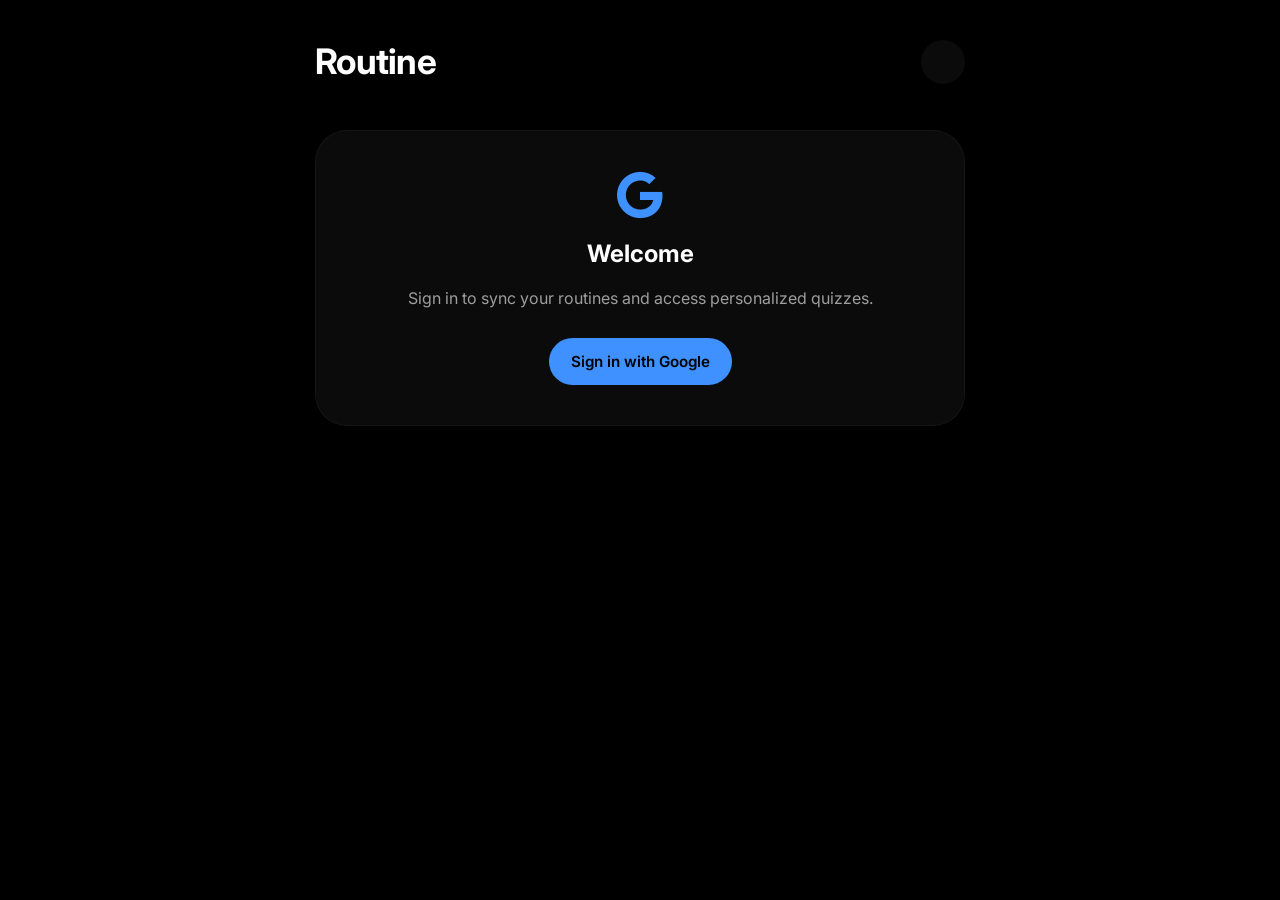
==== index.html @ f1c432ae "Update index.html" ====
<!DOCTYPE html>
<html lang="en">
<head>
    <meta charset="UTF-8">
    <meta name="viewport" content="width=device-width, initial-scale=1.0">
    <title>My Daily Rhythm & Quiz App</title>
    
    <link rel="manifest" href="/manifest.json">
    <meta name="theme-color" content="#000000" id="theme-color-meta">

    <link rel="preconnect" href="https://fonts.googleapis.com">
    <link rel="preconnect" href="https://fonts.gstatic.com" crossorigin>
    <link href="https://fonts.googleapis.com/css2?family=Inter:wght@400;500;600;700&display=swap" rel="stylesheet">
    <link rel="stylesheet" href="https://cdnjs.cloudflare.com/ajax/libs/font-awesome/6.4.0/css/all.min.css">
    
    <link rel="stylesheet" href="styles.css">

    <script src="https://cdnjs.cloudflare.com/ajax/libs/jspdf/2.5.1/jspdf.umd.min.js"></script>
</head>
<body>

    <div class="oneui-header-container">
        <div class="top-nav">
            <div>
                <h1 id="oneui-app-title" class="oneui-main-title">Routine</h1>
                <div id="date-day-header" class="date-day-header"></div>
            </div>
            <div class="user-controls">
                <div class="profile-menu-wrapper">
                    <div id="profile-trigger" class="profile-trigger" title="User Menu">
                        <img id="user-avatar" src="" alt="Profile" style="display: none;">
                    </div>
                    <div id="profile-dropdown" class="action-menu-dropdown  profile-dropdown">
                        <button id="theme-toggle-btn"><i class="fas fa-sun"></i> Theme</button>
                        <button id="settings-btn" style="display: none;"><i class="fas fa-key"></i> API Key</button>
                        <button id="logout-btn" class="delete-btn" style="display: none;"><i class="fas fa-sign-out-alt"></i> Logout</button>
                    </div>
                </div>
            </div>
        </div>
    </div>

    <div id="login-section" class="content-section active">
        <div class="glass-panel text-center" style="text-align: center; padding: 40px 20px;">
            <i class="fab fa-google" style="font-size: 3rem; color: var(--accent-color); margin-bottom: 20px;"></i>
            <h2 style="margin-top:0;">Welcome</h2>
            <p style="color: var(--text-muted); margin-bottom: 30px;">Sign in to sync your routines and access personalized quizzes.</p>
            <button id="google-login-btn" class="primary" style="margin: 0 auto;">Sign in with Google</button>
        </div>
    </div>

    <div id="activity-section" class="content-section">
        <div class="chart-container">
            <svg id="schedule-chart" class="chart" viewBox="0 0 100 100"></svg>
            <div id="center-activity-label" class="center-activity-label">No Active Routine</div>
        </div>

        <div class="glass-panel">
            <div class="timeline-wrapper">
                <div id="timeline-container"></div>
            </div>
            <button type="button" class="primary w-full" id="add-activity-button" style="margin: 0 auto; display: inline-flex;">
                <i class="fas fa-plus-circle"></i> Add New Activity
            </button>
        </div>
    </div>

    <div id="quiz-section" class="content-section">
        <div id="landingPage" class="glass-panel quiz-welcome-panel">
            <h2>Master Any Subject! 🚀</h2>
            <p>Create personalized quizzes effortlessly. Test your knowledge and track your results.</p>
            <button id="startQuizBtn" class="primary w-full" style="margin-top: 15px;">
                <i class="fas fa-magic"></i> Create Quiz
            </button>
        </div>

        <div id="loadingIndicator" style="display:none; text-align:center; width:100%;">
            <div class="loader-ring"></div>
            <p>Generating your quiz...</p>
        </div>

        <div id="quizContainer" class="glass-panel" style="display: none; background: rgba(255,255,255,0.02);"></div>

        <div id="resultsContainer" class="results-panel glass-panel">
            <h3>Quiz Results</h3>
            <p id="scoreText" style="font-size: 1.1rem; margin: 5px 0;"></p>
            <p id="timeText" style="font-size: 0.95rem; color: var(--text-muted); margin: 0;"></p>
        </div>

        <div id="controls" class="glass-panel" style="display: none; padding: 20px;">
            <div class="button-group-vertical" style="margin: 0;">
                <button id="submitBtn" class="primary w-full">Submit Test</button>
                <button id="downloadPdfBtn" class="secondary w-full"><i class="fas fa-file-pdf"></i> Save PDF</button>
                <button id="resetQuizBtn" class="danger w-full">Reset</button>
            </div>
        </div>
    </div>

    <div id="activity-modal" class="modal-overlay">
        <div class="modal-content">
            <h2 id="form-title" style="margin-top:0; margin-bottom:1.5rem; font-size:1.4rem;">Add New Activity</h2>
            <form id="activity-form">
                <input type="hidden" id="activity-id">
                <div class="form-group">
                    <label for="activity-label">Activity Name:</label>
                    <input type="text" id="activity-label" placeholder="e.g., Work, Sleep, Gym" required>
                </div>
                <div style="display: flex; gap: 10px;">
                    <div class="form-group" style="flex: 1;">
                        <label for="start-time">Start Time:</label>
                        <input type="time" id="start-time" required>
                    </div>
                    <div class="form-group" style="flex: 1;">
                        <label for="end-time">End Time:</label>
                        <input type="time" id="end-time" required>
                    </div>
                </div>
                <div class="button-group-vertical">
                    <button type="submit" class="primary w-full" id="save-button">Add Activity</button>
                    <button type="button" class="secondary w-full" id="cancel-edit-button">Cancel</button>
                </div>
            </form>
        </div>
    </div>

    <div id="inputModal" class="modal-overlay">
        <div class="modal-content">
            <h2 style="margin-top: 0; margin-bottom: 1.5rem; font-size: 1.4rem;">Setup Quiz</h2>
            <div class="form-group">
                <label for="modalTopicInput">Quiz Topic:</label>
                <input type="text" id="modalTopicInput" placeholder="e.g., Quantum Mechanics, European History" required>
            </div>
            <div style="display: flex; gap: 10px; margin-bottom: 1.25rem;">
                <div class="form-group" style="flex: 1; margin: 0;">
                    <label for="modalDifficultySelect">Difficulty Level:</label>
                    <select id="modalDifficultySelect">
                        <option value="easy">Easy</option>
                        <option value="medium" selected>Medium</option>
                        <option value="hard">Hard</option>
                    </select>
                </div>
                <div class="form-group" style="flex: 1; margin: 0;">
                    <label for="modalNumQuestionsSelect">Total Questions:</label>
                    <select id="modalNumQuestionsSelect">
                        <option value="5" selected>5 Questions</option>
                        <option value="10">10 Questions</option>
                        <option value="20">20 Questions</option>
                         <option value="30">30 Questions</option>
                    </select>
                </div>
            </div>
            <div class="button-group-vertical">
                <button id="generateBtn" class="primary w-full"><i class="fas fa-cog"></i> Generate Questions</button>
                <button id="closeQuizConfigBtn" class="secondary w-full">Cancel</button>
            </div>
        </div>
    </div>

    <div id="api-key-modal" class="modal-overlay">
        <div class="modal-content">
            <h2 style="margin-top: 0; margin-bottom: 1.5rem; font-size: 1.4rem;">Gemini API Key</h2>
            <p style="font-size: 0.9rem; color: var(--text-muted); margin-bottom: 15px;">Enter your Google Gemini API key to enable personalized quiz generation.</p>
            <div class="form-group">
                <label for="gemini-api-key-input">API Key:</label>
                <input type="password" id="gemini-api-key-input" placeholder="AIzaSy..." required>
            </div>
            <a href="https://aistudio.google.com/app/api-keys">click to get api key</a>

            <div class="button-group-vertical">
                <button id="save-api-key-btn" class="primary w-full">Save Key</button>
                <button id="close-api-key-btn" class="secondary w-full">Cancel</button>
            </div>
        </div>
    </div>

    <div id="arc-info-tooltip" class="arc-info-tooltip">
        <div class="info-label"></div>
        <div class="info-time"></div>
    </div>

    <div id="floatingTimerControls" class="timer-badge">
        <span id="timer"><i class="far fa-clock"></i> 00:00</span>
        <button id="pauseBtn" class="secondary"><i class="fas fa-pause"></i> pause</button>
    </div>

    <div id="quizOverlay" class="quiz-overlay">
        <span>Test paused</span>
        <button id="overlayResumeBtn" class="primary"><i class="fas fa-play"></i> Resume Quiz</button>
    </div>

    <div id="progressWrapper" class="hud-progress-container">
        <div id="progressBarFill" class="hud-progress-bar"></div>
    </div>

    <div id="hud-toast"></div>

    <div class="tab-bar-container" id="main-tabs" style="display: none;">
        <button id="activity-tab-btn" class="tab-button active"><i class="fas fa-chart-pie"></i> Routine</button>
        <button id="quiz-tab-btn" class="tab-button"><i class="fas fa-graduation-cap"></i> Quiz</button>
    </div>

    <script type="module" src="app.js"></script>
    <script>

        // --- Profile Dropdown Logic ---
const profileTrigger = document.getElementById('profile-trigger');
const profileDropdown = document.getElementById('profile-dropdown');
const profileWrapper = document.querySelector('.profile-menu-wrapper');

// Toggle dropdown when clicking the trigger
profileTrigger.addEventListener('click', function(e) {
    // 1. Stop the event from bubbling up to the window
    e.stopPropagation(); 
    profileDropdown.classList.toggle('show');
});

// Close dropdown when clicking anywhere else on the window
window.addEventListener('click', function(e) {
    // 2. Check if the click target is outside the wrapper
    if (profileWrapper && !profileWrapper.contains(e.target)) {
        profileDropdown.classList.remove('show');
    }
});
    </script>
</body>
</html>
---- styles.css ----
/* --- Samsung One UI 8.5 Inspired Dark Theme Setup --- */
:root {
    --bg-color: #000000; 
    --text-color: #FFFFFF; 
    --text-muted: #9E9E9E; 
    --base-circle-color: #1C1C1E; 
    --body-font: 'Inter', sans-serif;
    
    --border-color: rgba(255, 255, 255, 0.04); 
    --glass-bg: rgba(28, 28, 30, 0.4);
    --glass-bg-hover: rgba(44, 44, 46, 0.55);
    --header-bg: #000000; 
    
    --accent-color: #3E91FF; 
    --accent-success: #32D74B;
    --accent-warning: #FFD60A;
    --active-routine-color: #3E91FF; 
    
    --button-bg-primary: #3E91FF; 
    --button-text-primary: #000000; 
    --button-hover-bg-primary: #5E9BFF; 
    --button-bg-secondary: rgba(255, 255, 255, 0.1); 
    --button-text-secondary: #FFFFFF; 
    --button-hover-bg-secondary: rgba(255, 255, 255, 0.15);
    
    --danger-bg: rgba(255, 69, 58, 0.15); 
    --danger-text: #FF453A;
    --danger-hover-bg: #FF453A;
    --input-bg: rgba(255, 255, 255, 0.05); 
    
    --tab-bar-bg: rgba(10, 10, 10, 0.7); 
    --tab-button-active-bg: rgba(62, 145, 255, 0.15); 
    --tab-button-active-text: #3E91FF; 
    --card-depth-shadow: 0 4px 20px 0 rgba(0, 0, 0, 0.4); 
}

/* --- Light Mode Variables --- */
[data-theme="light"] {
    --bg-color: #F2F2F7;
    --text-color: #000000;
    --text-muted: #6E6E73;
    --base-circle-color: #E5E5EA;
    
    --border-color: rgba(0, 0, 0, 0.05);
    --glass-bg: rgba(255, 255, 255, 0.6);
    --glass-bg-hover: rgba(255, 255, 255, 0.9);
    --header-bg: #F2F2F7;
    
    --button-bg-secondary: rgba(0, 0, 0, 0.05);
    --button-text-secondary: #000000;
    --button-hover-bg-secondary: rgba(0, 0, 0, 0.1);
    
    --input-bg: rgba(0, 0, 0, 0.03);
    
    --tab-bar-bg: rgba(255, 255, 255, 0.85);
    --card-depth-shadow: 0 4px 20px 0 rgba(0, 0, 0, 0.08);
}

* {
    -webkit-user-select: none;
    -ms-user-select: none;
    user-select: none;
    cursor: default !important;
}

input, select, textarea {
    -webkit-user-select: auto;
    -ms-user-select: auto;
    user-select: auto;
    cursor: text !important;
}

input[type="time"]::-webkit-calendar-picker-indicator {
    filter: invert(1);
    cursor: pointer !important;
}
[data-theme="light"] input[type="time"]::-webkit-calendar-picker-indicator {
    filter: invert(0);
}

body {
    background-color: var(--bg-color);
    color: var(--text-color);
    font-family: var(--body-font);
    display: flex;
    justify-content: flex-start;
    align-items: center;
    min-height: 100vh;
    margin: 0;
    padding: 20px;
    padding-bottom: 100px; 
    text-align: center;
    flex-direction: column;
    gap: 1.5rem;
    overflow-y: auto;
    box-sizing: border-box;
    transition: background-color 0.3s, color 0.3s;
}

.top-nav {
    display: flex;
    justify-content: space-between;
    align-items: flex-start;
    width: 100%;
}

.user-controls {
    display: flex;
    align-items: center;
    gap: 10px;
}

.profile-menu-wrapper {
    position: relative;
}

.profile-trigger {
    width: 44px;
    height: 44px;
    border-radius: 50%;
    background: var(--glass-bg);
    display: flex;
    align-items: center;
    justify-content: center;
    cursor: pointer !important;
    transition: background 0.2s;
    color: var(--text-color);
    font-size: 1.5rem;
}

.profile-trigger:hover {
    background: var(--button-hover-bg-secondary);
}

.profile-trigger img {
    width: 100%;
    height: 100%;
    border-radius: 50%;
    object-fit: cover;
    border: 2px solid var(--border-color);
    display: none; /* Controlled by JS when user logs in */
}

/* User Menu Dropdown Styling */
.profile-dropdown {
    position: absolute; 
    top: calc(100% + 10px); 
    right: 0; 
    background: var(--glass-bg) !important; 
    backdrop-filter: blur(25px);
    border: 1px solid var(--border-color); 
    border-radius: 16px; 
    padding: 8px; 
    display: none; 
    flex-direction: column; 
    gap: 4px; 
    min-width: 160px; 
    z-index: 2000; 
    box-shadow: 0 8px 24px rgba(0,0,0,0.2);
}

.show { 
    display: flex; 
}

.profile-dropdown button {
    background: transparent; 
    border: none; 
    padding: 12px 14px; 
    text-align: left; 
    width: 100%;
    border-radius: 12px; 
    font-size: 0.9rem; 
    color: var(--text-color);
    display: flex;
    justify-content: flex-start;
}

.profile-dropdown button i {
    width: 20px;
    margin-right: 10px;
    text-align: center;
}

.profile-dropdown button:hover { 
    background: var(--button-bg-secondary); 
}
.profile-dropdown button.delete-btn { 
    color: var(--danger-text); 
}
.profile-dropdown button.delete-btn:hover { 
    background: var(--danger-hover-bg); 
    color: #ffffff; 
}

.date-day-header {
    font-size: 1.1rem;
    font-weight: 500;
    color: var(--text-muted);
    margin-bottom: 0.5rem;
    margin-top: 0.5rem;
}

.glass-panel {
    background: var(--glass-bg);
    backdrop-filter: blur(25px) saturate(200%);
    -webkit-backdrop-filter: blur(25px) saturate(200%);
    border: 1px solid var(--border-color);
    border-radius: 32px; 
    box-shadow: var(--card-depth-shadow);
    padding: 25px;
    width: 90vw;
    max-width: 650px;
    box-sizing: border-box;
    text-align: left;
    transition: transform 0.3s ease, box-shadow 0.3s ease, background 0.3s;
}

.chart-container {
    position: relative;
    width: 75vw;
    max-width: 340px;
    aspect-ratio: 1 / 1;
    margin: 0.5rem auto;
}

svg.chart {
    width: 100%;
    height: 100%;
    transform: rotate(-90deg);
    display: block;
}

.background-circle { fill: none; stroke: var(--base-circle-color); transition: stroke 0.3s; }
.schedule-arc { fill: none; stroke-linecap: round; transition: stroke 0.3s ease-in-out; }
.active-routine-arc {
    fill: none; stroke: var(--active-routine-color); stroke-linecap: round;
    filter: drop-shadow(0 0 8px rgba(62, 145, 255, 0.6));
}

.center-activity-label {
    position: absolute; top: 50%; left: 50%; transform: translate(-50%, -50%);
    font-size: 1.15rem; font-weight: 700; color: var(--active-routine-color);
    text-align: center; max-width: 75%; overflow: hidden; text-overflow: ellipsis; white-space: nowrap;
    padding: 8px 12px; border-radius: 16px; background: rgba(0, 0, 0, 0.6);
    border: 1px solid rgba(62, 145, 255, 0.15); backdrop-filter: blur(8px);
}
[data-theme="light"] .center-activity-label {
    background: rgba(255, 255, 255, 0.8);
}

.timeline-wrapper {
    width: 100%;
    display: flex;
    flex-direction: column;
    gap: 5px; 
    margin-bottom: 1.5rem;
}

.timeline-row {
    display: flex;
    flex-direction: column;
    gap: 8px;
    padding: 15px 18px;
    background: var(--input-bg);
    border: 1px solid transparent; 
    border-radius: 24px; 
    transition: all 0.25s cubic-bezier(0.4, 0, 0.2, 1);
    position: relative;
    margin-top: 10px;
}

.timeline-row:hover {
    background: var(--glass-bg-hover);
    transform: translateY(-2px);
    box-shadow: 0 4px 15px rgba(0,0,0,0.1);
}

.timeline-row.active-current {
    border-color: rgba(62, 145, 255, 0.2);
    background: rgba(62, 145, 255, 0.05);
}

.timeline-row-top { display: flex; justify-content: space-between; align-items: center; }
.timeline-row-bottom { display: flex; align-items: center; gap: 16px; flex-wrap: wrap; }

.activity-meta {
    display: flex; align-items: center; gap: 12px; font-weight: 600; font-size: 1.05rem; min-width: 0;
}
.activity-indicator-dot {
    width: 10px; height: 10px; border-radius: 50%; flex-shrink: 0;
}
.time-duration-box {
    display: flex; align-items: center; gap: 6px; color: var(--text-muted); font-size: 0.9rem;
}

/* 3-Dot Menu Styling */
.action-menu-wrapper { position: relative; z-index: 9;}
.action-menu-btn {
    background: transparent; border: none; color: var(--text-muted); padding: 4px 8px;
    font-size: 1rem; border-radius: 6px; width: auto; height: auto; cursor: pointer !important;
}
.action-menu-dropdown {
    position: absolute; top: 100%; right: 0; background: var(--bg-color); backdrop-filter: blur(25px);
    border: 1px solid var(--border-color); border-radius: 16px; padding: 6px; display: none;
    flex-direction: column; gap: 4px; min-width: 130px; z-index: 200; box-shadow: 0 8px 24px rgba(0,0,0,0.2);
}
.action-menu-dropdown.show { display: flex; z-index:9;}
.action-menu-dropdown button {
    background: transparent; border: none; padding: 10px 14px; text-align: left; width: 100%;
    border-radius: 12px; font-size: 0.85rem; color: var(--text-color);
}
.action-menu-dropdown button:hover { background: var(--button-bg-secondary); }
.action-menu-dropdown button.delete-btn { color: var(--danger-text); }
.action-menu-dropdown button.delete-btn:hover { background: var(--danger-hover-bg); color: #ffffff; }

.status-pill {
    display: inline-flex; align-items: center; justify-content: center; padding: 4px 12px;
    border-radius: 20px; font-size: 0.75rem; font-weight: 700; letter-spacing: 0.03em; width: max-content;
}
.status-pill.now {
    background: rgba(62, 145, 255, 0.15); color: var(--active-routine-color);
    border: 1px solid rgba(62, 145, 255, 0.3); animation: pulse-glow 2s infinite alternate;
}
.status-pill.upcoming {
    background: var(--input-bg); color: var(--text-muted); border: 1px solid transparent;
}
.status-pill.done {
    background: rgba(50, 215, 75, 0.1); color: var(--accent-success); border: 1px solid rgba(50, 215, 75, 0.2);
}

@keyframes pulse-glow {
    from { box-shadow: 0 0 2px rgba(62, 145, 255, 0.2); }
    to { box-shadow: 0 0 10px rgba(62, 145, 255, 0.4); }
}

.form-group { margin-bottom: 1.25rem; }
.form-group label { display: block; margin-bottom: 0.5rem; font-weight: 600; font-size: 0.9rem; color: var(--text-color); }
.form-group input, .form-group select {
    width: 100%; padding: 14px 18px; border: 1px solid var(--border-color); border-radius: 18px;
    background-color: var(--input-bg); color: var(--text-color); font-family: var(--body-font); font-size: 1rem;
    box-sizing: border-box; transition: border-color 0.2s, box-shadow 0.2s;
}
.form-group input:focus, .form-group select:focus {
    outline: none; border-color: var(--accent-color); box-shadow: 0 0 0 3px rgba(62, 145, 255, 0.2);
}

/* Modals Vertical Button Layout */
.button-group-vertical {
    display: flex; 
    flex-direction: column; 
    gap: 12px; 
    margin-top: 1.5rem; 
}
.w-full {
    width: 100%;
}

button {
    padding: 14px 22px; border: none; border-radius: 24px; font-family: var(--body-font); font-size: 0.95rem;
    transition: all 0.2s cubic-bezier(0.4, 0, 0.2, 1); font-weight: 600; display: inline-flex;
    align-items: center; justify-content: center; gap: 8px; box-sizing: border-box;
}
button.primary { background-color: var(--button-bg-primary); color: var(--button-text-primary); }
button.primary:hover { background-color: var(--button-hover-bg-primary); transform: translateY(-1px); }
button.secondary { background-color: var(--button-bg-secondary); color: var(--button-text-secondary); }
button.secondary:hover { background-color: var(--button-hover-bg-secondary); transform: translateY(-1px); }
button.danger { background-color: var(--danger-bg); color: var(--danger-text); }
button.danger:hover { background-color: var(--danger-hover-bg); color: #FFF; transform: translateY(-1px); }
button:disabled { opacity: 0.4; transform: none !important; }

.modal-overlay {
    position: fixed; top: 0; left: 0; width: 100%; height: 100%; background-color: rgba(0, 0, 0, 0.6);
    backdrop-filter: blur(25px); -webkit-backdrop-filter: blur(25px); display: flex; justify-content: center;
    align-items: center; z-index: 2000; visibility: hidden; opacity: 0; transition: opacity 0.3s ease, visibility 0.3s ease;
}
.modal-overlay.show { visibility: visible; opacity: 1; }
.modal-content {
    background: var(--bg-color); border: 1px solid var(--border-color); border-radius: 36px;
    padding: 35px; width: 85vw; max-width: 500px; box-shadow: 0 20px 50px rgba(0,0,0,0.3); position: relative;
    transform: translateY(-30px); transition: transform 0.3s cubic-bezier(0.18, 0.89, 0.32, 1.28); text-align: left;
}
.modal-overlay.show .modal-content { transform: translateY(0); }

.arc-info-tooltip {
    position: fixed; background-color: var(--glass-bg); color: var(--text-color); backdrop-filter: blur(25px);
    -webkit-backdrop-filter: blur(25px); border: 1px solid var(--border-color); padding: 12px 18px;
    border-radius: 20px; font-size: 0.85rem; pointer-events: none; opacity: 0; visibility: hidden;
    transition: opacity 0.2s, visibility 0.2s; z-index: 3000; white-space: nowrap; transform: translate(-50%, -120%);
    box-shadow: 0 8px 24px rgba(0,0,0,0.2);
}
.arc-info-tooltip.show { opacity: 1; visibility: visible; transform: translate(-50%, -120%); }
.arc-info-tooltip .info-label { font-weight: 700; margin-bottom: 2px; color: var(--accent-color); }

.tab-bar-container {
    position: fixed; bottom: 20px; left: 50%; transform: translateX(-50%); display: flex;
    background-color: var(--tab-bar-bg); backdrop-filter: blur(35px) saturate(200%);
    -webkit-backdrop-filter: blur(35px) saturate(200%); border: 1px solid var(--border-color);
    border-radius: 40px; padding: 6px; box-shadow: 0 10px 35px rgba(0, 0, 0, 0.2); z-index: 1000;
    gap: 6px; width: 85vw; max-width: 360px; justify-content: space-around;
}
.tab-button {
    flex: 1; padding: 12px 16px; border: none; border-radius: 35px; font-size: 0.95rem; font-weight: 600;
    transition: all 0.25s ease; background-color: transparent; color: var(--text-muted);
    display: flex; align-items: center; justify-content: center; gap: 8px;
}
.tab-button.active { background-color: var(--tab-button-active-bg); color: var(--tab-button-active-text); }
.tab-button:hover:not(.active) { background-color: var(--input-bg); color: var(--text-color); }

.content-section { width: 100%; display: none; flex-direction: column; align-items: center; gap: 1.5rem; }
.content-section.active { display: flex; }

.quiz-welcome-panel h2 { font-size: 1.6rem; font-weight: 700; margin-top: 0; color: var(--text-color); }
.quiz-welcome-panel p { color: var(--text-muted); line-height: 1.5; font-size: 0.95rem; }

.question-card {
    background: var(--input-bg);
    border: 1px solid transparent; 
    border-radius: 24px;
    padding: 24px;
    margin-bottom: 1.25rem;
    transition: all 0.3s ease;
}
.question-text { font-size: 1.1rem; font-weight: 600; margin-bottom: 18px; line-height: 1.4; text-align: left;}

.option-wrapper { margin-bottom: 10px; text-align: left; }
.option-wrapper label {
    display: flex; align-items: center; padding: 14px 16px;
    background: var(--bg-color); 
    border-radius: 16px;
    transition: all 0.2s ease;
}
.option-wrapper label:hover { background: var(--button-bg-secondary); }
.option-wrapper input[type="radio"] { margin-right: 14px; accent-color: var(--accent-color); transform: scale(1.2); }

.eval-correct { border: 1px solid rgba(50, 215, 75, 0.3) !important; background: rgba(50, 215, 75, 0.05) !important; }
.eval-incorrect { border: 1px solid rgba(255, 69, 58, 0.3) !important; background: rgba(255, 69, 58, 0.05) !important; }
.eval-unanswered { border: 1px solid rgba(255, 214, 10, 0.3) !important; background: rgba(255, 214, 10, 0.05) !important; }

.explanation-box {
    background-color: rgba(62, 145, 255, 0.05); border-left: 4px solid var(--accent-color);
    padding: 14px 18px; border-radius: 0 16px 16px 0; margin-top: 15px; font-size: 0.9rem; color: var(--text-color); display: none; text-align: left;
}
.feedback-banner { font-weight: 600; margin-top: 12px; font-size: 0.95rem; text-align: left; }

.quiz-overlay {
    position: fixed; top: 0; left: 0; width: 100vw; height: 100vh;
    background-color: rgba(0, 0, 0, 0.85); backdrop-filter: blur(8px); -webkit-backdrop-filter: blur(35px);
    z-index: 9999; display: none; justify-content: center; align-items: center; flex-direction: column; gap: 20px;
}
[data-theme="light"] .quiz-overlay { background-color: rgba(255, 255, 255, 0.85); color: #000; }
.quiz-overlay span { width:100%; font-size: 2.2rem; font-weight: 800; letter-spacing: -0.03em; color: var(--text-color);}
.quiz-overlay button { width: 50%; }

.timer-badge {
    position: fixed; top: 20px; right: 20px; background: var(--glass-bg); backdrop-filter: blur(15px);
    border: 1px solid var(--border-color); padding: 10px 10px; border-radius: 20px;
    display: none; align-items: center; gap: 12px; font-weight: 600; font-size: 0.9rem; z-index: 1500; box-shadow: 0 4px 20px rgba(0,0,0,0.1);
}
.timer-badge button { margin-top:5px; padding: 6px 12px; font-size: 0.75rem; border-radius: 12px; }

.hud-progress-container { position: fixed; bottom: 0; left: 0; width: 100%; height: 6px; background: var(--border-color); z-index: 99999; display: none; }
.hud-progress-bar { height: 100%; width: 0%; background: var(--accent-success); transition: width 0.3s cubic-bezier(0.4, 0, 0.2, 1); }

.results-panel { background: rgba(50, 215, 75, 0.05); border: 1px solid rgba(50, 215, 75, 0.2); border-radius: 28px; padding: 25px; text-align: center; display: none; width: 100%; box-sizing: border-box; }
.results-panel h3 { margin: 0 0 8px 0; color: var(--accent-success); font-size: 1.4rem; }

#hud-toast {
    position: fixed; bottom: 90px; left: 50%; transform: translateX(-50%) translateY(20px); background: var(--text-color);
    color: var(--bg-color); padding: 14px 28px; border-radius: 40px; box-shadow: 0 10px 30px rgba(0,0,0,0.2); font-weight: 600;
    font-size: 0.95rem; z-index: 5000; opacity: 0; visibility: hidden; transition: opacity 0.3s, transform 0.3s, visibility 0.3s;
}
#hud-toast.show { opacity: 1; visibility: visible; transform: translateX(-50%) translateY(0); }

.loader-ring {
    display: inline-block; width: 40px; height: 40px; border: 4px solid var(--border-color);
    border-radius: 50%; border-top-color: var(--accent-color); animation: spin 1s ease-in-out infinite; margin: 20px auto;
}
@keyframes spin { to { transform: rotate(360deg); } }

@media (max-width: 600px) {
    body { padding: 12px; padding-bottom: 100px; }
    .glass-panel { padding: 20px; }
    .button-group-vertical { flex-direction: column; }
    .tab-bar-container { width: calc(100% - 24px); }
}
 
.oneui-header-container {
    width: 100%; max-width: 650px; text-align: left; padding: 20px 12px 16px 12px;
}
.oneui-main-title {
    font-size: 2.2rem; font-weight: 700; margin: 0 0 6px 0; letter-spacing: -0.02em; color: var(--text-color);
}
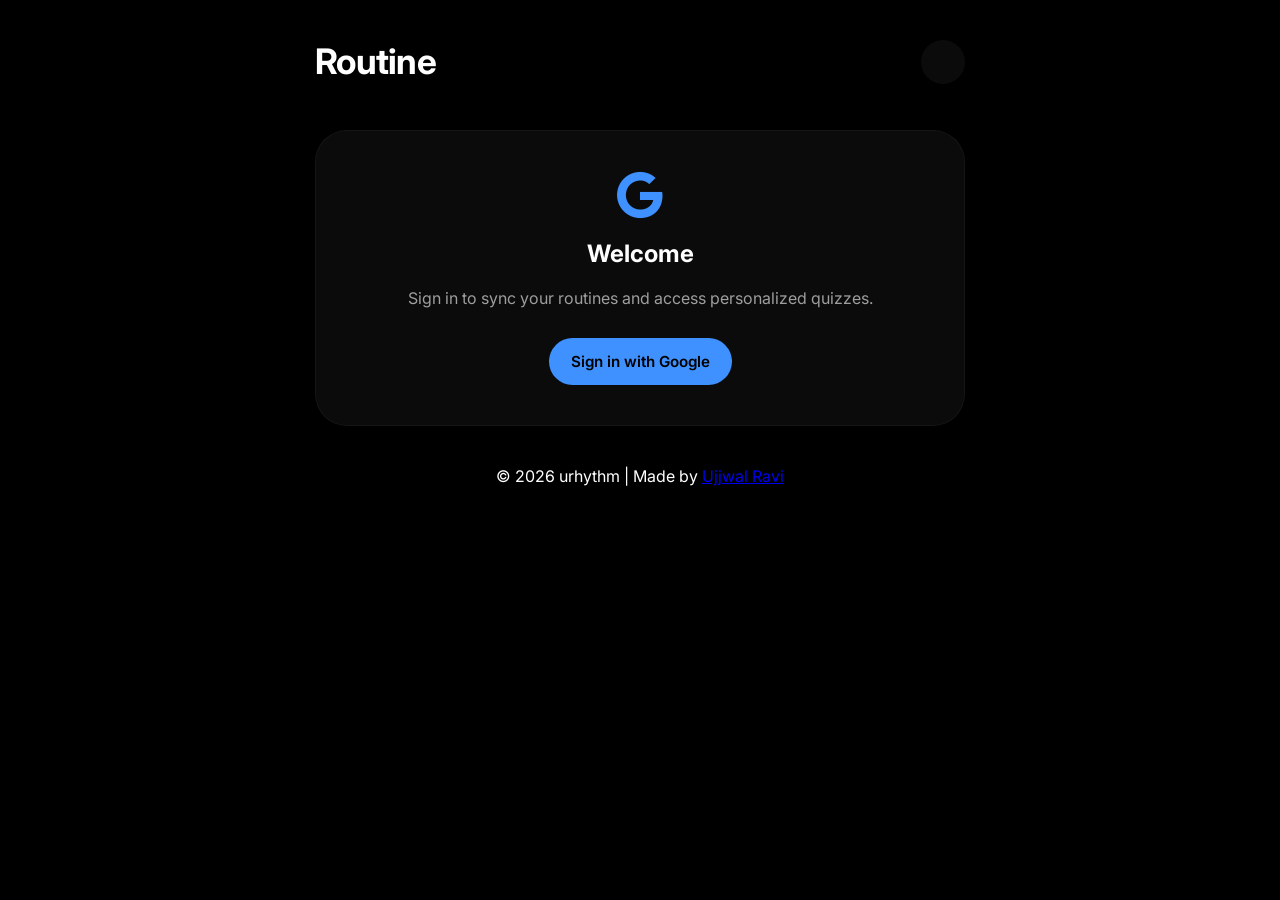
==== commit b34eb162: "Change title to 'urhythm' and add footer Updated the title to 'urhythm' and added a footer with copy" ====
--- a/index.html
+++ b/index.html
@@ -3,7 +3,7 @@
 <head>
     <meta charset="UTF-8">
     <meta name="viewport" content="width=device-width, initial-scale=1.0">
-    <title>My Daily Rhythm & Quiz App</title>
+    <title>urhythm</title>
     
     <link rel="manifest" href="/manifest.json">
     <meta name="theme-color" content="#000000" id="theme-color-meta">
@@ -103,7 +103,7 @@
                 <input type="hidden" id="activity-id">
                 <div class="form-group">
                     <label for="activity-label">Activity Name:</label>
-                    <input type="text" id="activity-label" placeholder="e.g., Work, Sleep, Gym" required>
+                    <input type="text" autocomplete="off" id="activity-label" placeholder="e.g., Work, Sleep, Gym" required>
                 </div>
                 <div style="display: flex; gap: 10px;">
                     <div class="form-group" style="flex: 1;">
@@ -128,7 +128,7 @@
             <h2 style="margin-top: 0; margin-bottom: 1.5rem; font-size: 1.4rem;">Setup Quiz</h2>
             <div class="form-group">
                 <label for="modalTopicInput">Quiz Topic:</label>
-                <input type="text" id="modalTopicInput" placeholder="e.g., Quantum Mechanics, European History" required>
+                <input type="text" autocomplete="off" id="modalTopicInput" placeholder="e.g.,Histroy, Science in hindi" required>
             </div>
             <div style="display: flex; gap: 10px; margin-bottom: 1.25rem;">
                 <div class="form-group" style="flex: 1; margin: 0;">
@@ -198,6 +198,10 @@
         <button id="activity-tab-btn" class="tab-button active"><i class="fas fa-chart-pie"></i> Routine</button>
         <button id="quiz-tab-btn" class="tab-button"><i class="fas fa-graduation-cap"></i> Quiz</button>
     </div>
+    <footer>
+  <p>&copy; 2026 urhythm | Made by <a href="https://ujjwalravi.vercel.app" target="_blank" rel="noopener noreferrer">Ujjwal Ravi</a></p>
+</footer>
+
 
     <script type="module" src="app.js"></script>
     <script>
--- a/styles.css
+++ b/styles.css
@@ -138,7 +138,7 @@
     border-radius: 50%;
     object-fit: cover;
     border: 2px solid var(--border-color);
-    display: none; /* Controlled by JS when user logs in */
+    display: none; 
 }
 
 /* User Menu Dropdown Styling */
@@ -148,6 +148,7 @@
     right: 0; 
     background: var(--glass-bg) !important; 
     backdrop-filter: blur(25px);
+    -webkit-backdrop-filter: blur(25px);
     border: 1px solid var(--border-color); 
     border-radius: 16px; 
     padding: 8px; 
@@ -243,7 +244,7 @@
     font-size: 1.15rem; font-weight: 700; color: var(--active-routine-color);
     text-align: center; max-width: 75%; overflow: hidden; text-overflow: ellipsis; white-space: nowrap;
     padding: 8px 12px; border-radius: 16px; background: rgba(0, 0, 0, 0.6);
-    border: 1px solid rgba(62, 145, 255, 0.15); backdrop-filter: blur(8px);
+    border: 1px solid rgba(62, 145, 255, 0.15); backdrop-filter: blur(8px); -webkit-backdrop-filter: blur(8px);
 }
 [data-theme="light"] .center-activity-label {
     background: rgba(255, 255, 255, 0.8);
@@ -268,12 +269,12 @@
     transition: all 0.25s cubic-bezier(0.4, 0, 0.2, 1);
     position: relative;
     margin-top: 10px;
-}
-
-.timeline-row:hover {
-    background: var(--glass-bg-hover);
-    transform: translateY(-2px);
-    box-shadow: 0 4px 15px rgba(0,0,0,0.1);
+    z-index: 1;
+}
+
+/* --- NEW Z-INDEX OVERRIDE FOR OPEN MENUS --- */
+.timeline-row.menu-open {
+    z-index: 100 !important;
 }
 
 .timeline-row.active-current {
@@ -295,21 +296,30 @@
 }
 
 /* 3-Dot Menu Styling */
-.action-menu-wrapper { position: relative; z-index: 9;}
+.action-menu-wrapper { position: relative; }
 .action-menu-btn {
     background: transparent; border: none; color: var(--text-muted); padding: 4px 8px;
     font-size: 1rem; border-radius: 6px; width: auto; height: auto; cursor: pointer !important;
 }
+
+/* --- UPDATED DROPDOWN MENU FIXES --- */
 .action-menu-dropdown {
-    position: absolute; top: 100%; right: 0; background: var(--bg-color); backdrop-filter: blur(25px);
+    position: absolute; top: 100%; right: 0; 
+    background: var(--bg-color); 
+    backdrop-filter: blur(25px) !important; 
+    -webkit-backdrop-filter: blur(25px) !important;
     border: 1px solid var(--border-color); border-radius: 16px; padding: 6px; display: none;
-    flex-direction: column; gap: 4px; min-width: 130px; z-index: 200; box-shadow: 0 8px 24px rgba(0,0,0,0.2);
-}
-.action-menu-dropdown.show { display: flex; z-index:9;}
+    flex-direction: column; gap: 4px; z-index: 2000 !important; min-width: 130px; box-shadow: 0 8px 24px rgba(0,0,0,0.2);
+}
+
+.action-menu-dropdown.show { display: flex; }
+
 .action-menu-dropdown button {
-    background: transparent; border: none; padding: 10px 14px; text-align: left; width: 100%;
-    border-radius: 12px; font-size: 0.85rem; color: var(--text-color);
-}
+    background: transparent; /* Removed conflicting background and backdrop filters */
+    border: none; padding: 10px 14px; text-align: left; width: 100%;
+    border-radius: 12px; font-size: 0.85rem; color: var(--text-color); z-index: 2000 !important;
+}
+
 .action-menu-dropdown button:hover { background: var(--button-bg-secondary); }
 .action-menu-dropdown button.delete-btn { color: var(--danger-text); }
 .action-menu-dropdown button.delete-btn:hover { background: var(--danger-hover-bg); color: #ffffff; }
@@ -453,7 +463,7 @@
 .quiz-overlay button { width: 50%; }
 
 .timer-badge {
-    position: fixed; top: 20px; right: 20px; background: var(--glass-bg); backdrop-filter: blur(15px);
+    position: fixed; top: 20px; right: 20px; background: var(--glass-bg); backdrop-filter: blur(15px); -webkit-backdrop-filter: blur(15px);
     border: 1px solid var(--border-color); padding: 10px 10px; border-radius: 20px;
     display: none; align-items: center; gap: 12px; font-weight: 600; font-size: 0.9rem; z-index: 1500; box-shadow: 0 4px 20px rgba(0,0,0,0.1);
 }
@@ -491,4 +501,3 @@
 .oneui-main-title {
     font-size: 2.2rem; font-weight: 700; margin: 0 0 6px 0; letter-spacing: -0.02em; color: var(--text-color);
 }
-
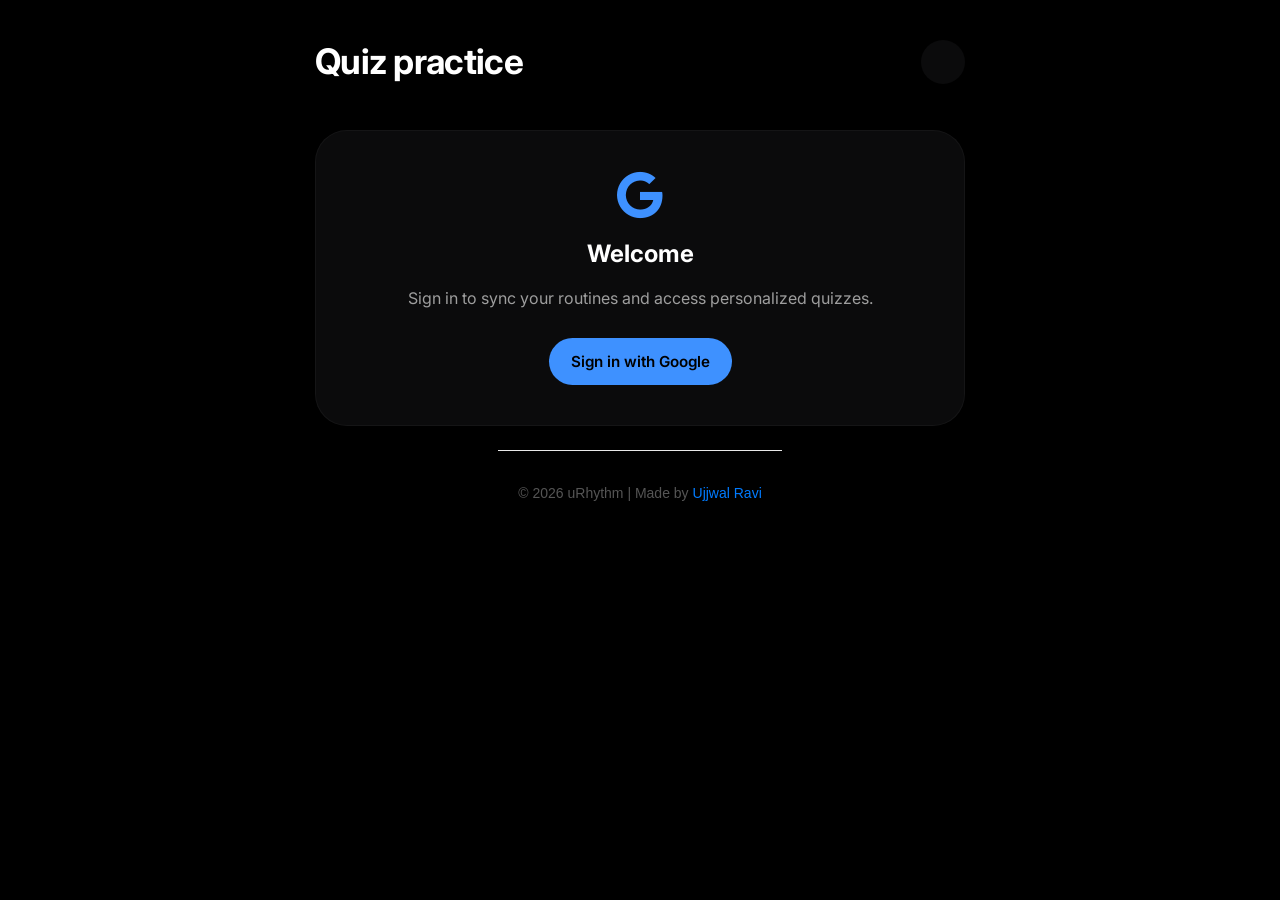
==== commit 741267eb: "Update index.html" ====
--- a/index.html
+++ b/index.html
@@ -2,17 +2,27 @@
 <html lang="en">
 <head>
     <meta charset="UTF-8">
-    <meta name="viewport" content="width=device-width, initial-scale=1.0">
-    <title>urhythm</title>
+    <meta name="viewport" content="width=device-width, initial-scale=1.0, maximum-scale=1.0, user-scalable=no">
+    <title>uRhythm</title>
+    
+    <meta name="description" content="uRhythm is your personalized routine tracker and AI-powered quiz generator. Build daily habits and test your knowledge.">
+    <meta name="keywords" content="uRhythm, routine tracker, AI quiz generator, daily schedule, learning, productivity">
+    <meta name="author" content="Ujjwal Ravi">
+    <meta name="theme-color" content="#F2F2F7" id="theme-color-meta">
+    
+    <meta property="og:title" content="uRhythm - Routine & Learning">
+    <meta property="og:description" content="Build routines and test your knowledge with AI-generated quizzes.">
+    <meta property="og:type" content="website">
+    
+    <meta name="apple-mobile-web-app-capable" content="yes">
+    <meta name="apple-mobile-web-app-status-bar-style" content="default">
+    <meta name="apple-mobile-web-app-title" content="uRhythm">
     
     <link rel="manifest" href="/manifest.json">
-    <meta name="theme-color" content="#000000" id="theme-color-meta">
-
     <link rel="preconnect" href="https://fonts.googleapis.com">
     <link rel="preconnect" href="https://fonts.gstatic.com" crossorigin>
     <link href="https://fonts.googleapis.com/css2?family=Inter:wght@400;500;600;700&display=swap" rel="stylesheet">
     <link rel="stylesheet" href="https://cdnjs.cloudflare.com/ajax/libs/font-awesome/6.4.0/css/all.min.css">
-    
     <link rel="stylesheet" href="styles.css">
 
     <script src="https://cdnjs.cloudflare.com/ajax/libs/jspdf/2.5.1/jspdf.umd.min.js"></script>
@@ -22,7 +32,7 @@
     <div class="oneui-header-container">
         <div class="top-nav">
             <div>
-                <h1 id="oneui-app-title" class="oneui-main-title">Routine</h1>
+                <h1 id="oneui-app-title" class="oneui-main-title">Quiz practice</h1>
                 <div id="date-day-header" class="date-day-header"></div>
             </div>
             <div class="user-controls">
@@ -30,8 +40,8 @@
                     <div id="profile-trigger" class="profile-trigger" title="User Menu">
                         <img id="user-avatar" src="" alt="Profile" style="display: none;">
                     </div>
-                    <div id="profile-dropdown" class="action-menu-dropdown  profile-dropdown">
-                        <button id="theme-toggle-btn"><i class="fas fa-sun"></i> Theme</button>
+                    <div id="profile-dropdown" class="action-menu-dropdown profile-dropdown">
+                        <button id="theme-toggle-btn"><i class="fas fa-moon"></i> Theme</button>
                         <button id="settings-btn" style="display: none;"><i class="fas fa-key"></i> API Key</button>
                         <button id="logout-btn" class="delete-btn" style="display: none;"><i class="fas fa-sign-out-alt"></i> Logout</button>
                     </div>
@@ -46,22 +56,6 @@
             <h2 style="margin-top:0;">Welcome</h2>
             <p style="color: var(--text-muted); margin-bottom: 30px;">Sign in to sync your routines and access personalized quizzes.</p>
             <button id="google-login-btn" class="primary" style="margin: 0 auto;">Sign in with Google</button>
-        </div>
-    </div>
-
-    <div id="activity-section" class="content-section">
-        <div class="chart-container">
-            <svg id="schedule-chart" class="chart" viewBox="0 0 100 100"></svg>
-            <div id="center-activity-label" class="center-activity-label">No Active Routine</div>
-        </div>
-
-        <div class="glass-panel">
-            <div class="timeline-wrapper">
-                <div id="timeline-container"></div>
-            </div>
-            <button type="button" class="primary w-full" id="add-activity-button" style="margin: 0 auto; display: inline-flex;">
-                <i class="fas fa-plus-circle"></i> Add New Activity
-            </button>
         </div>
     </div>
 
@@ -93,6 +87,25 @@
                 <button id="downloadPdfBtn" class="secondary w-full"><i class="fas fa-file-pdf"></i> Save PDF</button>
                 <button id="resetQuizBtn" class="danger w-full">Reset</button>
             </div>
+        </div>
+    </div>
+
+    <div id="activity-section" class="content-section">
+        <div class="chart-container">
+            <svg id="schedule-chart" class="chart" viewBox="0 0 100 100"></svg>
+            <div id="center-activity-label" class="center-activity-label">No Active Routine</div>
+        </div>
+
+        <div class="glass-panel">
+            <div class="timeline-wrapper">
+                <div id="timeline-container"></div>
+            </div>
+            <button type="button" class="primary w-full" id="add-activity-button" style="margin: 0 auto; display: inline-flex;">
+                <i class="fas fa-plus-circle"></i> Add New Activity
+            </button>
+            <button type="button" class="secondary w-full" id="pwa-install-btn" style="margin: 10px auto 0; display: none;">
+                <i class="fas fa-download"></i> Install uRhythm App
+            </button>
         </div>
     </div>
 
@@ -128,7 +141,7 @@
             <h2 style="margin-top: 0; margin-bottom: 1.5rem; font-size: 1.4rem;">Setup Quiz</h2>
             <div class="form-group">
                 <label for="modalTopicInput">Quiz Topic:</label>
-                <input type="text" autocomplete="off" id="modalTopicInput" placeholder="e.g.,Histroy, Science in hindi" required>
+                <input type="text" autocomplete="off" id="modalTopicInput" placeholder="e.g.,History, Science in hindi" required>
             </div>
             <div style="display: flex; gap: 10px; margin-bottom: 1.25rem;">
                 <div class="form-group" style="flex: 1; margin: 0;">
@@ -145,7 +158,7 @@
                         <option value="5" selected>5 Questions</option>
                         <option value="10">10 Questions</option>
                         <option value="20">20 Questions</option>
-                         <option value="30">30 Questions</option>
+                        <option value="30">30 Questions</option>
                     </select>
                 </div>
             </div>
@@ -195,36 +208,29 @@
     <div id="hud-toast"></div>
 
     <div class="tab-bar-container" id="main-tabs" style="display: none;">
-        <button id="activity-tab-btn" class="tab-button active"><i class="fas fa-chart-pie"></i> Routine</button>
-        <button id="quiz-tab-btn" class="tab-button"><i class="fas fa-graduation-cap"></i> Quiz</button>
+        <button id="quiz-tab-btn" class="tab-button active"><i class="fas fa-graduation-cap"></i> Quiz</button>
+        <button id="activity-tab-btn" class="tab-button"><i class="fas fa-chart-pie"></i> Routine</button>
     </div>
     <footer>
-  <p>&copy; 2026 urhythm | Made by <a href="https://ujjwalravi.vercel.app" target="_blank" rel="noopener noreferrer">Ujjwal Ravi</a></p>
-</footer>
-
+        <p>&copy; 2026 uRhythm | Made by <a href="https://ujjwalravi.vercel.app" target="_blank" rel="noopener noreferrer">Ujjwal Ravi</a></p>
+    </footer>
 
     <script type="module" src="app.js"></script>
     <script>
-
-        // --- Profile Dropdown Logic ---
-const profileTrigger = document.getElementById('profile-trigger');
-const profileDropdown = document.getElementById('profile-dropdown');
-const profileWrapper = document.querySelector('.profile-menu-wrapper');
-
-// Toggle dropdown when clicking the trigger
-profileTrigger.addEventListener('click', function(e) {
-    // 1. Stop the event from bubbling up to the window
-    e.stopPropagation(); 
-    profileDropdown.classList.toggle('show');
-});
-
-// Close dropdown when clicking anywhere else on the window
-window.addEventListener('click', function(e) {
-    // 2. Check if the click target is outside the wrapper
-    if (profileWrapper && !profileWrapper.contains(e.target)) {
-        profileDropdown.classList.remove('show');
-    }
-});
+        const profileTrigger = document.getElementById('profile-trigger');
+        const profileDropdown = document.getElementById('profile-dropdown');
+        const profileWrapper = document.querySelector('.profile-menu-wrapper');
+
+        profileTrigger.addEventListener('click', function(e) {
+            e.stopPropagation(); 
+            profileDropdown.classList.toggle('show');
+        });
+
+        window.addEventListener('click', function(e) {
+            if (profileWrapper && !profileWrapper.contains(e.target)) {
+                profileDropdown.classList.remove('show');
+            }
+        });
     </script>
 </body>
 </html>
--- a/styles.css
+++ b/styles.css
@@ -464,7 +464,7 @@
 
 .timer-badge {
     position: fixed; top: 20px; right: 20px; background: var(--glass-bg); backdrop-filter: blur(15px); -webkit-backdrop-filter: blur(15px);
-    border: 1px solid var(--border-color); padding: 10px 10px; border-radius: 20px;
+    border: 1px solid var(--border-color); padding: 10px 10px; border-radius: 20px; 
     display: none; align-items: center; gap: 12px; font-weight: 600; font-size: 0.9rem; z-index: 1500; box-shadow: 0 4px 20px rgba(0,0,0,0.1);
 }
 .timer-badge button { margin-top:5px; padding: 6px 12px; font-size: 0.75rem; border-radius: 12px; }
@@ -501,3 +501,20 @@
 .oneui-main-title {
     font-size: 2.2rem; font-weight: 700; margin: 0 0 6px 0; letter-spacing: -0.02em; color: var(--text-color);
 }
+footer {
+  text-align: center;
+  padding: 20px;
+  font-family: sans-serif;
+  font-size: 14px;
+  color: #555;
+  border-top: 1px solid #eaeaea;
+}
+
+footer a {
+  color: #007bff;
+  text-decoration: none;
+}
+
+footer a:hover {
+  text-decoration: underline;
+}
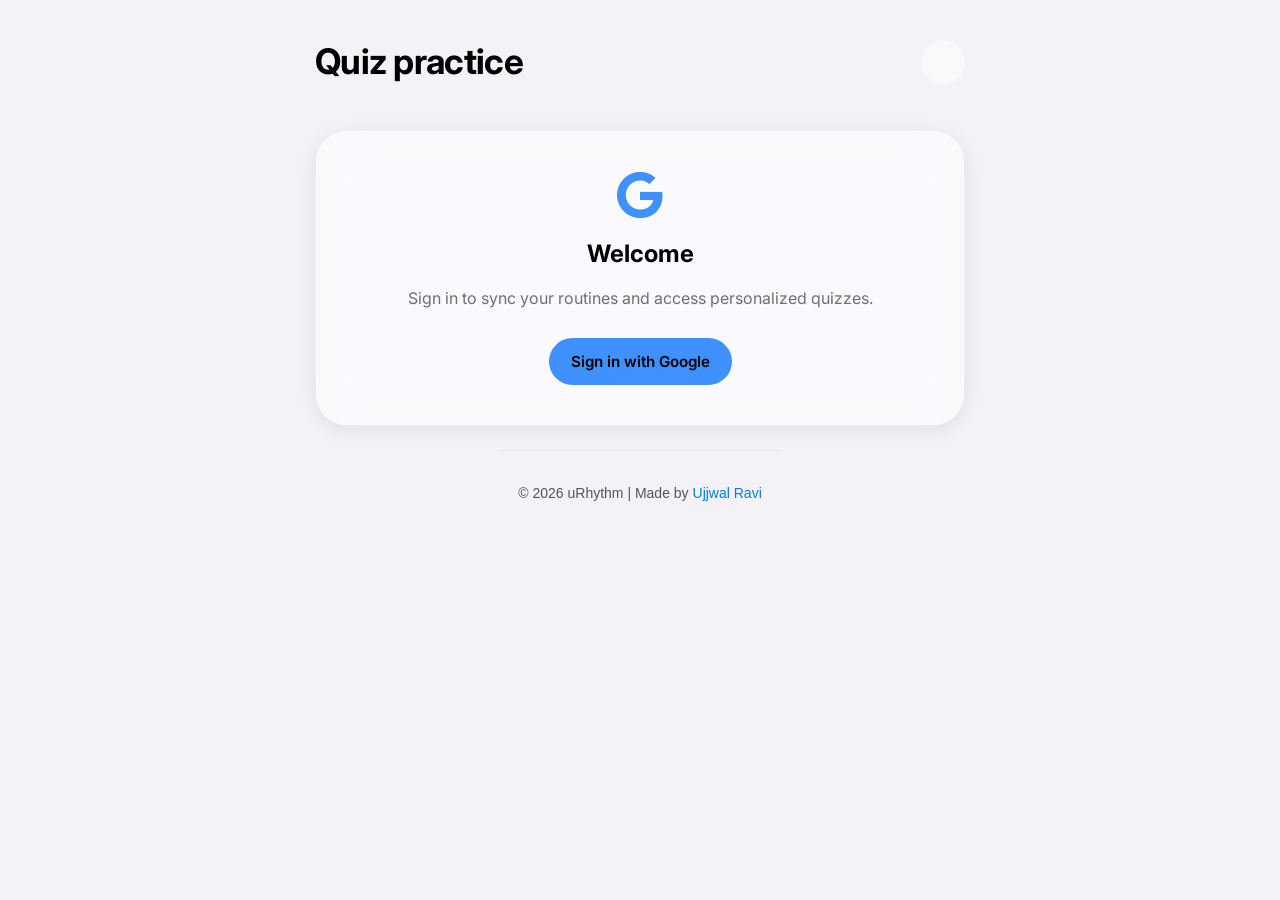
==== commit 6f689210: "Update index.html" ====
--- a/index.html
+++ b/index.html
@@ -42,6 +42,7 @@
                     </div>
                     <div id="profile-dropdown" class="action-menu-dropdown profile-dropdown">
                         <button id="theme-toggle-btn"><i class="fas fa-moon"></i> Theme</button>
+                        <button><a href="https://contact.html" style="text-decoration: none; color: inherit;"><i class="fas fa-envelope"></i>contact</a></button>
                         <button id="settings-btn" style="display: none;"><i class="fas fa-key"></i> API Key</button>
                         <button id="logout-btn" class="delete-btn" style="display: none;"><i class="fas fa-sign-out-alt"></i> Logout</button>
                     </div>
--- a/styles.css
+++ b/styles.css
@@ -1,59 +1,56 @@
-/* --- Samsung One UI 8.5 Inspired Dark Theme Setup --- */
 :root {
+    --bg-color: #F2F2F7;
+    --text-color: #000000;
+    --text-muted: #6E6E73;
+    --base-circle-color: #E5E5EA;
+    --body-font: 'Inter', sans-serif;
+    
+    --border-color: rgba(0, 0, 0, 0.05);
+    --glass-bg: rgba(255, 255, 255, 0.6);
+    --glass-bg-hover: rgba(255, 255, 255, 0.9);
+    --header-bg: #F2F2F7;
+    
+    --accent-color: #3E91FF; 
+    --accent-success: #32D74B;
+    --accent-warning: #FFD60A;
+    --active-routine-color: #3E91FF; 
+    
+    --button-bg-primary: #3E91FF; 
+    --button-text-primary: #000000; 
+    --button-hover-bg-primary: #5E9BFF; 
+    --button-bg-secondary: rgba(0, 0, 0, 0.05);
+    --button-text-secondary: #000000;
+    --button-hover-bg-secondary: rgba(0, 0, 0, 0.1);
+    
+    --danger-bg: rgba(255, 69, 58, 0.15); 
+    --danger-text: #FF453A;
+    --danger-hover-bg: #FF453A;
+    --input-bg: rgba(0, 0, 0, 0.03);
+    
+    --tab-bar-bg: rgba(255, 255, 255, 0.85);
+    --tab-button-active-bg: rgba(62, 145, 255, 0.15); 
+    --tab-button-active-text: #3E91FF; 
+    --card-depth-shadow: 0 4px 20px 0 rgba(0, 0, 0, 0.08);
+}
+
+[data-theme="dark"] {
     --bg-color: #000000; 
     --text-color: #FFFFFF; 
     --text-muted: #9E9E9E; 
     --base-circle-color: #1C1C1E; 
-    --body-font: 'Inter', sans-serif;
     
     --border-color: rgba(255, 255, 255, 0.04); 
     --glass-bg: rgba(28, 28, 30, 0.4);
     --glass-bg-hover: rgba(44, 44, 46, 0.55);
     --header-bg: #000000; 
     
-    --accent-color: #3E91FF; 
-    --accent-success: #32D74B;
-    --accent-warning: #FFD60A;
-    --active-routine-color: #3E91FF; 
-    
-    --button-bg-primary: #3E91FF; 
-    --button-text-primary: #000000; 
-    --button-hover-bg-primary: #5E9BFF; 
     --button-bg-secondary: rgba(255, 255, 255, 0.1); 
     --button-text-secondary: #FFFFFF; 
     --button-hover-bg-secondary: rgba(255, 255, 255, 0.15);
     
-    --danger-bg: rgba(255, 69, 58, 0.15); 
-    --danger-text: #FF453A;
-    --danger-hover-bg: #FF453A;
     --input-bg: rgba(255, 255, 255, 0.05); 
-    
     --tab-bar-bg: rgba(10, 10, 10, 0.7); 
-    --tab-button-active-bg: rgba(62, 145, 255, 0.15); 
-    --tab-button-active-text: #3E91FF; 
     --card-depth-shadow: 0 4px 20px 0 rgba(0, 0, 0, 0.4); 
-}
-
-/* --- Light Mode Variables --- */
-[data-theme="light"] {
-    --bg-color: #F2F2F7;
-    --text-color: #000000;
-    --text-muted: #6E6E73;
-    --base-circle-color: #E5E5EA;
-    
-    --border-color: rgba(0, 0, 0, 0.05);
-    --glass-bg: rgba(255, 255, 255, 0.6);
-    --glass-bg-hover: rgba(255, 255, 255, 0.9);
-    --header-bg: #F2F2F7;
-    
-    --button-bg-secondary: rgba(0, 0, 0, 0.05);
-    --button-text-secondary: #000000;
-    --button-hover-bg-secondary: rgba(0, 0, 0, 0.1);
-    
-    --input-bg: rgba(0, 0, 0, 0.03);
-    
-    --tab-bar-bg: rgba(255, 255, 255, 0.85);
-    --card-depth-shadow: 0 4px 20px 0 rgba(0, 0, 0, 0.08);
 }
 
 * {
@@ -71,11 +68,11 @@
 }
 
 input[type="time"]::-webkit-calendar-picker-indicator {
+    filter: invert(0);
+    cursor: pointer !important;
+}
+[data-theme="dark"] input[type="time"]::-webkit-calendar-picker-indicator {
     filter: invert(1);
-    cursor: pointer !important;
-}
-[data-theme="light"] input[type="time"]::-webkit-calendar-picker-indicator {
-    filter: invert(0);
 }
 
 body {
@@ -97,280 +94,104 @@
     transition: background-color 0.3s, color 0.3s;
 }
 
-.top-nav {
-    display: flex;
-    justify-content: space-between;
-    align-items: flex-start;
-    width: 100%;
-}
-
-.user-controls {
-    display: flex;
-    align-items: center;
-    gap: 10px;
-}
-
-.profile-menu-wrapper {
-    position: relative;
-}
+.top-nav { display: flex; justify-content: space-between; align-items: flex-start; width: 100%; }
+.user-controls { display: flex; align-items: center; gap: 10px; }
+.profile-menu-wrapper { position: relative; }
 
 .profile-trigger {
-    width: 44px;
-    height: 44px;
-    border-radius: 50%;
-    background: var(--glass-bg);
-    display: flex;
-    align-items: center;
-    justify-content: center;
-    cursor: pointer !important;
-    transition: background 0.2s;
-    color: var(--text-color);
-    font-size: 1.5rem;
-}
-
-.profile-trigger:hover {
-    background: var(--button-hover-bg-secondary);
-}
-
-.profile-trigger img {
-    width: 100%;
-    height: 100%;
-    border-radius: 50%;
-    object-fit: cover;
-    border: 2px solid var(--border-color);
-    display: none; 
-}
-
-/* User Menu Dropdown Styling */
+    width: 44px; height: 44px; border-radius: 50%; background: var(--glass-bg);
+    display: flex; align-items: center; justify-content: center; cursor: pointer !important;
+    transition: background 0.2s; color: var(--text-color); font-size: 1.5rem;
+}
+.profile-trigger:hover { background: var(--button-hover-bg-secondary); }
+.profile-trigger img { width: 100%; height: 100%; border-radius: 50%; object-fit: cover; border: 2px solid var(--border-color); display: none; }
+
 .profile-dropdown {
-    position: absolute; 
-    top: calc(100% + 10px); 
-    right: 0; 
-    background: var(--glass-bg) !important; 
-    backdrop-filter: blur(25px);
-    -webkit-backdrop-filter: blur(25px);
-    border: 1px solid var(--border-color); 
-    border-radius: 16px; 
-    padding: 8px; 
-    display: none; 
-    flex-direction: column; 
-    gap: 4px; 
-    min-width: 160px; 
-    z-index: 2000; 
-    box-shadow: 0 8px 24px rgba(0,0,0,0.2);
-}
-
-.show { 
-    display: flex; 
-}
+    position: absolute; top: calc(100% + 10px); right: 0; background: var(--glass-bg) !important; 
+    backdrop-filter: blur(25px); -webkit-backdrop-filter: blur(25px); border: 1px solid var(--border-color); 
+    border-radius: 16px; padding: 8px; display: none; flex-direction: column; gap: 4px; 
+    min-width: 160px; z-index: 2000; box-shadow: 0 8px 24px rgba(0,0,0,0.2);
+}
+.show { display: flex; }
 
 .profile-dropdown button {
-    background: transparent; 
-    border: none; 
-    padding: 12px 14px; 
-    text-align: left; 
-    width: 100%;
-    border-radius: 12px; 
-    font-size: 0.9rem; 
-    color: var(--text-color);
-    display: flex;
-    justify-content: flex-start;
-}
-
-.profile-dropdown button i {
-    width: 20px;
-    margin-right: 10px;
-    text-align: center;
-}
-
-.profile-dropdown button:hover { 
-    background: var(--button-bg-secondary); 
-}
-.profile-dropdown button.delete-btn { 
-    color: var(--danger-text); 
-}
-.profile-dropdown button.delete-btn:hover { 
-    background: var(--danger-hover-bg); 
-    color: #ffffff; 
-}
-
-.date-day-header {
-    font-size: 1.1rem;
-    font-weight: 500;
-    color: var(--text-muted);
-    margin-bottom: 0.5rem;
-    margin-top: 0.5rem;
-}
+    background: transparent; border: none; padding: 12px 14px; text-align: left; width: 100%;
+    border-radius: 12px; font-size: 0.9rem; color: var(--text-color); display: flex; justify-content: flex-start;
+}
+.profile-dropdown button i { width: 20px; margin-right: 10px; text-align: center; }
+.profile-dropdown button:hover { background: var(--button-bg-secondary); }
+.profile-dropdown button.delete-btn { color: var(--danger-text); }
+.profile-dropdown button.delete-btn:hover { background: var(--danger-hover-bg); color: #ffffff; }
+
+.date-day-header { font-size: 1.1rem; font-weight: 500; color: var(--text-muted); margin-bottom: 0.5rem; margin-top: 0.5rem; }
 
 .glass-panel {
-    background: var(--glass-bg);
-    backdrop-filter: blur(25px) saturate(200%);
-    -webkit-backdrop-filter: blur(25px) saturate(200%);
-    border: 1px solid var(--border-color);
-    border-radius: 32px; 
-    box-shadow: var(--card-depth-shadow);
-    padding: 25px;
-    width: 90vw;
-    max-width: 650px;
-    box-sizing: border-box;
-    text-align: left;
-    transition: transform 0.3s ease, box-shadow 0.3s ease, background 0.3s;
-}
-
-.chart-container {
-    position: relative;
-    width: 75vw;
-    max-width: 340px;
-    aspect-ratio: 1 / 1;
-    margin: 0.5rem auto;
-}
-
-svg.chart {
-    width: 100%;
-    height: 100%;
-    transform: rotate(-90deg);
-    display: block;
-}
+    background: var(--glass-bg); backdrop-filter: blur(25px) saturate(200%); -webkit-backdrop-filter: blur(25px) saturate(200%);
+    border: 1px solid var(--border-color); border-radius: 32px; box-shadow: var(--card-depth-shadow);
+    padding: 25px; width: 90vw; max-width: 650px; box-sizing: border-box; text-align: left; transition: transform 0.3s ease, box-shadow 0.3s ease, background 0.3s;
+}
+
+.chart-container { position: relative; width: 75vw; max-width: 340px; aspect-ratio: 1 / 1; margin: 0.5rem auto; }
+svg.chart { width: 100%; height: 100%; transform: rotate(-90deg); display: block; }
 
 .background-circle { fill: none; stroke: var(--base-circle-color); transition: stroke 0.3s; }
 .schedule-arc { fill: none; stroke-linecap: round; transition: stroke 0.3s ease-in-out; }
-.active-routine-arc {
-    fill: none; stroke: var(--active-routine-color); stroke-linecap: round;
-    filter: drop-shadow(0 0 8px rgba(62, 145, 255, 0.6));
-}
+.active-routine-arc { fill: none; stroke: var(--active-routine-color); stroke-linecap: round; filter: drop-shadow(0 0 8px rgba(62, 145, 255, 0.6)); }
 
 .center-activity-label {
     position: absolute; top: 50%; left: 50%; transform: translate(-50%, -50%);
     font-size: 1.15rem; font-weight: 700; color: var(--active-routine-color);
     text-align: center; max-width: 75%; overflow: hidden; text-overflow: ellipsis; white-space: nowrap;
-    padding: 8px 12px; border-radius: 16px; background: rgba(0, 0, 0, 0.6);
+    padding: 8px 12px; border-radius: 16px; background: rgba(255, 255, 255, 0.8);
     border: 1px solid rgba(62, 145, 255, 0.15); backdrop-filter: blur(8px); -webkit-backdrop-filter: blur(8px);
 }
-[data-theme="light"] .center-activity-label {
-    background: rgba(255, 255, 255, 0.8);
-}
-
-.timeline-wrapper {
-    width: 100%;
-    display: flex;
-    flex-direction: column;
-    gap: 5px; 
-    margin-bottom: 1.5rem;
-}
+[data-theme="dark"] .center-activity-label { background: rgba(0, 0, 0, 0.6); }
+
+.timeline-wrapper { width: 100%; display: flex; flex-direction: column; gap: 5px; margin-bottom: 1.5rem; }
 
 .timeline-row {
-    display: flex;
-    flex-direction: column;
-    gap: 8px;
-    padding: 15px 18px;
-    background: var(--input-bg);
-    border: 1px solid transparent; 
-    border-radius: 24px; 
-    transition: all 0.25s cubic-bezier(0.4, 0, 0.2, 1);
-    position: relative;
-    margin-top: 10px;
-    z-index: 1;
-}
-
-/* --- NEW Z-INDEX OVERRIDE FOR OPEN MENUS --- */
-.timeline-row.menu-open {
-    z-index: 100 !important;
-}
-
-.timeline-row.active-current {
-    border-color: rgba(62, 145, 255, 0.2);
-    background: rgba(62, 145, 255, 0.05);
-}
+    display: flex; flex-direction: column; gap: 8px; padding: 15px 18px; background: var(--input-bg);
+    border: 1px solid transparent; border-radius: 24px; transition: all 0.25s cubic-bezier(0.4, 0, 0.2, 1);
+    position: relative; margin-top: 10px; z-index: 1;
+}
+.timeline-row.menu-open { z-index: 100 !important; }
+.timeline-row.active-current { border-color: rgba(62, 145, 255, 0.2); background: rgba(62, 145, 255, 0.05); }
 
 .timeline-row-top { display: flex; justify-content: space-between; align-items: center; }
 .timeline-row-bottom { display: flex; align-items: center; gap: 16px; flex-wrap: wrap; }
-
-.activity-meta {
-    display: flex; align-items: center; gap: 12px; font-weight: 600; font-size: 1.05rem; min-width: 0;
-}
-.activity-indicator-dot {
-    width: 10px; height: 10px; border-radius: 50%; flex-shrink: 0;
-}
-.time-duration-box {
-    display: flex; align-items: center; gap: 6px; color: var(--text-muted); font-size: 0.9rem;
-}
-
-/* 3-Dot Menu Styling */
+.activity-meta { display: flex; align-items: center; gap: 12px; font-weight: 600; font-size: 1.05rem; min-width: 0; }
+.activity-indicator-dot { width: 10px; height: 10px; border-radius: 50%; flex-shrink: 0; }
+.time-duration-box { display: flex; align-items: center; gap: 6px; color: var(--text-muted); font-size: 0.9rem; }
+
 .action-menu-wrapper { position: relative; }
-.action-menu-btn {
-    background: transparent; border: none; color: var(--text-muted); padding: 4px 8px;
-    font-size: 1rem; border-radius: 6px; width: auto; height: auto; cursor: pointer !important;
-}
-
-/* --- UPDATED DROPDOWN MENU FIXES --- */
+.action-menu-btn { background: transparent; border: none; color: var(--text-muted); padding: 4px 8px; font-size: 1rem; border-radius: 6px; width: auto; height: auto; cursor: pointer !important; }
 .action-menu-dropdown {
-    position: absolute; top: 100%; right: 0; 
-    background: var(--bg-color); 
-    backdrop-filter: blur(25px) !important; 
-    -webkit-backdrop-filter: blur(25px) !important;
-    border: 1px solid var(--border-color); border-radius: 16px; padding: 6px; display: none;
-    flex-direction: column; gap: 4px; z-index: 2000 !important; min-width: 130px; box-shadow: 0 8px 24px rgba(0,0,0,0.2);
-}
-
+    position: absolute; top: 100%; right: 0; background: var(--bg-color); backdrop-filter: blur(25px) !important; 
+    -webkit-backdrop-filter: blur(25px) !important; border: 1px solid var(--border-color); border-radius: 16px; 
+    padding: 6px; display: none; flex-direction: column; gap: 4px; z-index: 2000 !important; min-width: 130px; box-shadow: 0 8px 24px rgba(0,0,0,0.2);
+}
 .action-menu-dropdown.show { display: flex; }
-
-.action-menu-dropdown button {
-    background: transparent; /* Removed conflicting background and backdrop filters */
-    border: none; padding: 10px 14px; text-align: left; width: 100%;
-    border-radius: 12px; font-size: 0.85rem; color: var(--text-color); z-index: 2000 !important;
-}
-
+.action-menu-dropdown button { background: transparent; border: none; padding: 10px 14px; text-align: left; width: 100%; border-radius: 12px; font-size: 0.85rem; color: var(--text-color); z-index: 2000 !important; }
 .action-menu-dropdown button:hover { background: var(--button-bg-secondary); }
 .action-menu-dropdown button.delete-btn { color: var(--danger-text); }
 .action-menu-dropdown button.delete-btn:hover { background: var(--danger-hover-bg); color: #ffffff; }
 
-.status-pill {
-    display: inline-flex; align-items: center; justify-content: center; padding: 4px 12px;
-    border-radius: 20px; font-size: 0.75rem; font-weight: 700; letter-spacing: 0.03em; width: max-content;
-}
-.status-pill.now {
-    background: rgba(62, 145, 255, 0.15); color: var(--active-routine-color);
-    border: 1px solid rgba(62, 145, 255, 0.3); animation: pulse-glow 2s infinite alternate;
-}
-.status-pill.upcoming {
-    background: var(--input-bg); color: var(--text-muted); border: 1px solid transparent;
-}
-.status-pill.done {
-    background: rgba(50, 215, 75, 0.1); color: var(--accent-success); border: 1px solid rgba(50, 215, 75, 0.2);
-}
-
-@keyframes pulse-glow {
-    from { box-shadow: 0 0 2px rgba(62, 145, 255, 0.2); }
-    to { box-shadow: 0 0 10px rgba(62, 145, 255, 0.4); }
-}
+.status-pill { display: inline-flex; align-items: center; justify-content: center; padding: 4px 12px; border-radius: 20px; font-size: 0.75rem; font-weight: 700; letter-spacing: 0.03em; width: max-content; }
+.status-pill.now { background: rgba(62, 145, 255, 0.15); color: var(--active-routine-color); border: 1px solid rgba(62, 145, 255, 0.3); animation: pulse-glow 2s infinite alternate; }
+.status-pill.upcoming { background: var(--input-bg); color: var(--text-muted); border: 1px solid transparent; }
+.status-pill.done { background: rgba(50, 215, 75, 0.1); color: var(--accent-success); border: 1px solid rgba(50, 215, 75, 0.2); }
+
+@keyframes pulse-glow { from { box-shadow: 0 0 2px rgba(62, 145, 255, 0.2); } to { box-shadow: 0 0 10px rgba(62, 145, 255, 0.4); } }
 
 .form-group { margin-bottom: 1.25rem; }
 .form-group label { display: block; margin-bottom: 0.5rem; font-weight: 600; font-size: 0.9rem; color: var(--text-color); }
-.form-group input, .form-group select {
-    width: 100%; padding: 14px 18px; border: 1px solid var(--border-color); border-radius: 18px;
-    background-color: var(--input-bg); color: var(--text-color); font-family: var(--body-font); font-size: 1rem;
-    box-sizing: border-box; transition: border-color 0.2s, box-shadow 0.2s;
-}
-.form-group input:focus, .form-group select:focus {
-    outline: none; border-color: var(--accent-color); box-shadow: 0 0 0 3px rgba(62, 145, 255, 0.2);
-}
-
-/* Modals Vertical Button Layout */
-.button-group-vertical {
-    display: flex; 
-    flex-direction: column; 
-    gap: 12px; 
-    margin-top: 1.5rem; 
-}
-.w-full {
-    width: 100%;
-}
-
-button {
-    padding: 14px 22px; border: none; border-radius: 24px; font-family: var(--body-font); font-size: 0.95rem;
-    transition: all 0.2s cubic-bezier(0.4, 0, 0.2, 1); font-weight: 600; display: inline-flex;
-    align-items: center; justify-content: center; gap: 8px; box-sizing: border-box;
-}
+.form-group input, .form-group select { width: 100%; padding: 14px 18px; border: 1px solid var(--border-color); border-radius: 18px; background-color: var(--input-bg); color: var(--text-color); font-family: var(--body-font); font-size: 1rem; box-sizing: border-box; transition: border-color 0.2s, box-shadow 0.2s; }
+.form-group input:focus, .form-group select:focus { outline: none; border-color: var(--accent-color); box-shadow: 0 0 0 3px rgba(62, 145, 255, 0.2); }
+
+.button-group-vertical { display: flex; flex-direction: column; gap: 12px; margin-top: 1.5rem; }
+.w-full { width: 100%; }
+
+button { padding: 14px 22px; border: none; border-radius: 24px; font-family: var(--body-font); font-size: 0.95rem; transition: all 0.2s cubic-bezier(0.4, 0, 0.2, 1); font-weight: 600; display: inline-flex; align-items: center; justify-content: center; gap: 8px; box-sizing: border-box; }
 button.primary { background-color: var(--button-bg-primary); color: var(--button-text-primary); }
 button.primary:hover { background-color: var(--button-hover-bg-primary); transform: translateY(-1px); }
 button.secondary { background-color: var(--button-bg-secondary); color: var(--button-text-secondary); }
@@ -379,41 +200,17 @@
 button.danger:hover { background-color: var(--danger-hover-bg); color: #FFF; transform: translateY(-1px); }
 button:disabled { opacity: 0.4; transform: none !important; }
 
-.modal-overlay {
-    position: fixed; top: 0; left: 0; width: 100%; height: 100%; background-color: rgba(0, 0, 0, 0.6);
-    backdrop-filter: blur(25px); -webkit-backdrop-filter: blur(25px); display: flex; justify-content: center;
-    align-items: center; z-index: 2000; visibility: hidden; opacity: 0; transition: opacity 0.3s ease, visibility 0.3s ease;
-}
+.modal-overlay { position: fixed; top: 0; left: 0; width: 100%; height: 100%; background-color: rgba(0, 0, 0, 0.6); backdrop-filter: blur(25px); -webkit-backdrop-filter: blur(25px); display: flex; justify-content: center; align-items: center; z-index: 2000; visibility: hidden; opacity: 0; transition: opacity 0.3s ease, visibility 0.3s ease; }
 .modal-overlay.show { visibility: visible; opacity: 1; }
-.modal-content {
-    background: var(--bg-color); border: 1px solid var(--border-color); border-radius: 36px;
-    padding: 35px; width: 85vw; max-width: 500px; box-shadow: 0 20px 50px rgba(0,0,0,0.3); position: relative;
-    transform: translateY(-30px); transition: transform 0.3s cubic-bezier(0.18, 0.89, 0.32, 1.28); text-align: left;
-}
+.modal-content { background: var(--bg-color); border: 1px solid var(--border-color); border-radius: 36px; padding: 35px; width: 85vw; max-width: 500px; box-shadow: 0 20px 50px rgba(0,0,0,0.3); position: relative; transform: translateY(-30px); transition: transform 0.3s cubic-bezier(0.18, 0.89, 0.32, 1.28); text-align: left; }
 .modal-overlay.show .modal-content { transform: translateY(0); }
 
-.arc-info-tooltip {
-    position: fixed; background-color: var(--glass-bg); color: var(--text-color); backdrop-filter: blur(25px);
-    -webkit-backdrop-filter: blur(25px); border: 1px solid var(--border-color); padding: 12px 18px;
-    border-radius: 20px; font-size: 0.85rem; pointer-events: none; opacity: 0; visibility: hidden;
-    transition: opacity 0.2s, visibility 0.2s; z-index: 3000; white-space: nowrap; transform: translate(-50%, -120%);
-    box-shadow: 0 8px 24px rgba(0,0,0,0.2);
-}
+.arc-info-tooltip { position: fixed; background-color: var(--glass-bg); color: var(--text-color); backdrop-filter: blur(25px); -webkit-backdrop-filter: blur(25px); border: 1px solid var(--border-color); padding: 12px 18px; border-radius: 20px; font-size: 0.85rem; pointer-events: none; opacity: 0; visibility: hidden; transition: opacity 0.2s, visibility 0.2s; z-index: 3000; white-space: nowrap; transform: translate(-50%, -120%); box-shadow: 0 8px 24px rgba(0,0,0,0.2); }
 .arc-info-tooltip.show { opacity: 1; visibility: visible; transform: translate(-50%, -120%); }
 .arc-info-tooltip .info-label { font-weight: 700; margin-bottom: 2px; color: var(--accent-color); }
 
-.tab-bar-container {
-    position: fixed; bottom: 20px; left: 50%; transform: translateX(-50%); display: flex;
-    background-color: var(--tab-bar-bg); backdrop-filter: blur(35px) saturate(200%);
-    -webkit-backdrop-filter: blur(35px) saturate(200%); border: 1px solid var(--border-color);
-    border-radius: 40px; padding: 6px; box-shadow: 0 10px 35px rgba(0, 0, 0, 0.2); z-index: 1000;
-    gap: 6px; width: 85vw; max-width: 360px; justify-content: space-around;
-}
-.tab-button {
-    flex: 1; padding: 12px 16px; border: none; border-radius: 35px; font-size: 0.95rem; font-weight: 600;
-    transition: all 0.25s ease; background-color: transparent; color: var(--text-muted);
-    display: flex; align-items: center; justify-content: center; gap: 8px;
-}
+.tab-bar-container { position: fixed; bottom: 20px; left: 50%; transform: translateX(-50%); display: flex; background-color: var(--tab-bar-bg); backdrop-filter: blur(35px) saturate(200%); -webkit-backdrop-filter: blur(35px) saturate(200%); border: 1px solid var(--border-color); border-radius: 40px; padding: 6px; box-shadow: 0 10px 35px rgba(0, 0, 0, 0.2); z-index: 1000; gap: 6px; width: 85vw; max-width: 360px; justify-content: space-around; }
+.tab-button { flex: 1; padding: 12px 16px; border: none; border-radius: 35px; font-size: 0.95rem; font-weight: 600; transition: all 0.25s ease; background-color: transparent; color: var(--text-muted); display: flex; align-items: center; justify-content: center; gap: 8px; }
 .tab-button.active { background-color: var(--tab-button-active-bg); color: var(--tab-button-active-text); }
 .tab-button:hover:not(.active) { background-color: var(--input-bg); color: var(--text-color); }
 
@@ -423,23 +220,11 @@
 .quiz-welcome-panel h2 { font-size: 1.6rem; font-weight: 700; margin-top: 0; color: var(--text-color); }
 .quiz-welcome-panel p { color: var(--text-muted); line-height: 1.5; font-size: 0.95rem; }
 
-.question-card {
-    background: var(--input-bg);
-    border: 1px solid transparent; 
-    border-radius: 24px;
-    padding: 24px;
-    margin-bottom: 1.25rem;
-    transition: all 0.3s ease;
-}
+.question-card { background: var(--input-bg); border: 1px solid transparent; border-radius: 24px; padding: 24px; margin-bottom: 1.25rem; transition: all 0.3s ease; }
 .question-text { font-size: 1.1rem; font-weight: 600; margin-bottom: 18px; line-height: 1.4; text-align: left;}
 
 .option-wrapper { margin-bottom: 10px; text-align: left; }
-.option-wrapper label {
-    display: flex; align-items: center; padding: 14px 16px;
-    background: var(--bg-color); 
-    border-radius: 16px;
-    transition: all 0.2s ease;
-}
+.option-wrapper label { display: flex; align-items: center; padding: 14px 16px; background: var(--bg-color); border-radius: 16px; transition: all 0.2s ease; }
 .option-wrapper label:hover { background: var(--button-bg-secondary); }
 .option-wrapper input[type="radio"] { margin-right: 14px; accent-color: var(--accent-color); transform: scale(1.2); }
 
@@ -447,26 +232,15 @@
 .eval-incorrect { border: 1px solid rgba(255, 69, 58, 0.3) !important; background: rgba(255, 69, 58, 0.05) !important; }
 .eval-unanswered { border: 1px solid rgba(255, 214, 10, 0.3) !important; background: rgba(255, 214, 10, 0.05) !important; }
 
-.explanation-box {
-    background-color: rgba(62, 145, 255, 0.05); border-left: 4px solid var(--accent-color);
-    padding: 14px 18px; border-radius: 0 16px 16px 0; margin-top: 15px; font-size: 0.9rem; color: var(--text-color); display: none; text-align: left;
-}
+.explanation-box { background-color: rgba(62, 145, 255, 0.05); border-left: 4px solid var(--accent-color); padding: 14px 18px; border-radius: 0 16px 16px 0; margin-top: 15px; font-size: 0.9rem; color: var(--text-color); display: none; text-align: left; }
 .feedback-banner { font-weight: 600; margin-top: 12px; font-size: 0.95rem; text-align: left; }
 
-.quiz-overlay {
-    position: fixed; top: 0; left: 0; width: 100vw; height: 100vh;
-    background-color: rgba(0, 0, 0, 0.85); backdrop-filter: blur(8px); -webkit-backdrop-filter: blur(35px);
-    z-index: 9999; display: none; justify-content: center; align-items: center; flex-direction: column; gap: 20px;
-}
-[data-theme="light"] .quiz-overlay { background-color: rgba(255, 255, 255, 0.85); color: #000; }
+.quiz-overlay { position: fixed; top: 0; left: 0; width: 100vw; height: 100vh; background-color: rgba(255, 255, 255, 0.85); backdrop-filter: blur(8px); -webkit-backdrop-filter: blur(35px); z-index: 9999; display: none; justify-content: center; align-items: center; flex-direction: column; gap: 20px; }
+[data-theme="dark"] .quiz-overlay { background-color: rgba(0, 0, 0, 0.85); color: #FFF; }
 .quiz-overlay span { width:100%; font-size: 2.2rem; font-weight: 800; letter-spacing: -0.03em; color: var(--text-color);}
 .quiz-overlay button { width: 50%; }
 
-.timer-badge {
-    position: fixed; top: 20px; right: 20px; background: var(--glass-bg); backdrop-filter: blur(15px); -webkit-backdrop-filter: blur(15px);
-    border: 1px solid var(--border-color); padding: 10px 10px; border-radius: 20px; 
-    display: none; align-items: center; gap: 12px; font-weight: 600; font-size: 0.9rem; z-index: 1500; box-shadow: 0 4px 20px rgba(0,0,0,0.1);
-}
+.timer-badge { position: fixed; top: 20px; right: 20px; background: var(--glass-bg); backdrop-filter: blur(15px); -webkit-backdrop-filter: blur(15px); border: 1px solid var(--border-color); padding: 10px 10px; border-radius: 20px; display: none; align-items: center; gap: 12px; font-weight: 600; font-size: 0.9rem; z-index: 1500; box-shadow: 0 4px 20px rgba(0,0,0,0.1); }
 .timer-badge button { margin-top:5px; padding: 6px 12px; font-size: 0.75rem; border-radius: 12px; }
 
 .hud-progress-container { position: fixed; bottom: 0; left: 0; width: 100%; height: 6px; background: var(--border-color); z-index: 99999; display: none; }
@@ -475,17 +249,10 @@
 .results-panel { background: rgba(50, 215, 75, 0.05); border: 1px solid rgba(50, 215, 75, 0.2); border-radius: 28px; padding: 25px; text-align: center; display: none; width: 100%; box-sizing: border-box; }
 .results-panel h3 { margin: 0 0 8px 0; color: var(--accent-success); font-size: 1.4rem; }
 
-#hud-toast {
-    position: fixed; bottom: 90px; left: 50%; transform: translateX(-50%) translateY(20px); background: var(--text-color);
-    color: var(--bg-color); padding: 14px 28px; border-radius: 40px; box-shadow: 0 10px 30px rgba(0,0,0,0.2); font-weight: 600;
-    font-size: 0.95rem; z-index: 5000; opacity: 0; visibility: hidden; transition: opacity 0.3s, transform 0.3s, visibility 0.3s;
-}
+#hud-toast { position: fixed; bottom: 90px; left: 50%; transform: translateX(-50%) translateY(20px); background: var(--text-color); color: var(--bg-color); padding: 14px 28px; border-radius: 40px; box-shadow: 0 10px 30px rgba(0,0,0,0.2); font-weight: 600; font-size: 0.95rem; z-index: 5000; opacity: 0; visibility: hidden; transition: opacity 0.3s, transform 0.3s, visibility 0.3s; }
 #hud-toast.show { opacity: 1; visibility: visible; transform: translateX(-50%) translateY(0); }
 
-.loader-ring {
-    display: inline-block; width: 40px; height: 40px; border: 4px solid var(--border-color);
-    border-radius: 50%; border-top-color: var(--accent-color); animation: spin 1s ease-in-out infinite; margin: 20px auto;
-}
+.loader-ring { display: inline-block; width: 40px; height: 40px; border: 4px solid var(--border-color); border-radius: 50%; border-top-color: var(--accent-color); animation: spin 1s ease-in-out infinite; margin: 20px auto; }
 @keyframes spin { to { transform: rotate(360deg); } }
 
 @media (max-width: 600px) {
@@ -495,26 +262,8 @@
     .tab-bar-container { width: calc(100% - 24px); }
 }
  
-.oneui-header-container {
-    width: 100%; max-width: 650px; text-align: left; padding: 20px 12px 16px 12px;
-}
-.oneui-main-title {
-    font-size: 2.2rem; font-weight: 700; margin: 0 0 6px 0; letter-spacing: -0.02em; color: var(--text-color);
-}
-footer {
-  text-align: center;
-  padding: 20px;
-  font-family: sans-serif;
-  font-size: 14px;
-  color: #555;
-  border-top: 1px solid #eaeaea;
-}
-
-footer a {
-  color: #007bff;
-  text-decoration: none;
-}
-
-footer a:hover {
-  text-decoration: underline;
-}
+.oneui-header-container { width: 100%; max-width: 650px; text-align: left; padding: 20px 12px 16px 12px; }
+.oneui-main-title { font-size: 2.2rem; font-weight: 700; margin: 0 0 6px 0; letter-spacing: -0.02em; color: var(--text-color); }
+footer { text-align: center; padding: 20px; font-family: sans-serif; font-size: 14px; color: #555; border-top: 1px solid #eaeaea; }
+footer a { color: #007bff; text-decoration: none; }
+footer a:hover { text-decoration: underline; }
